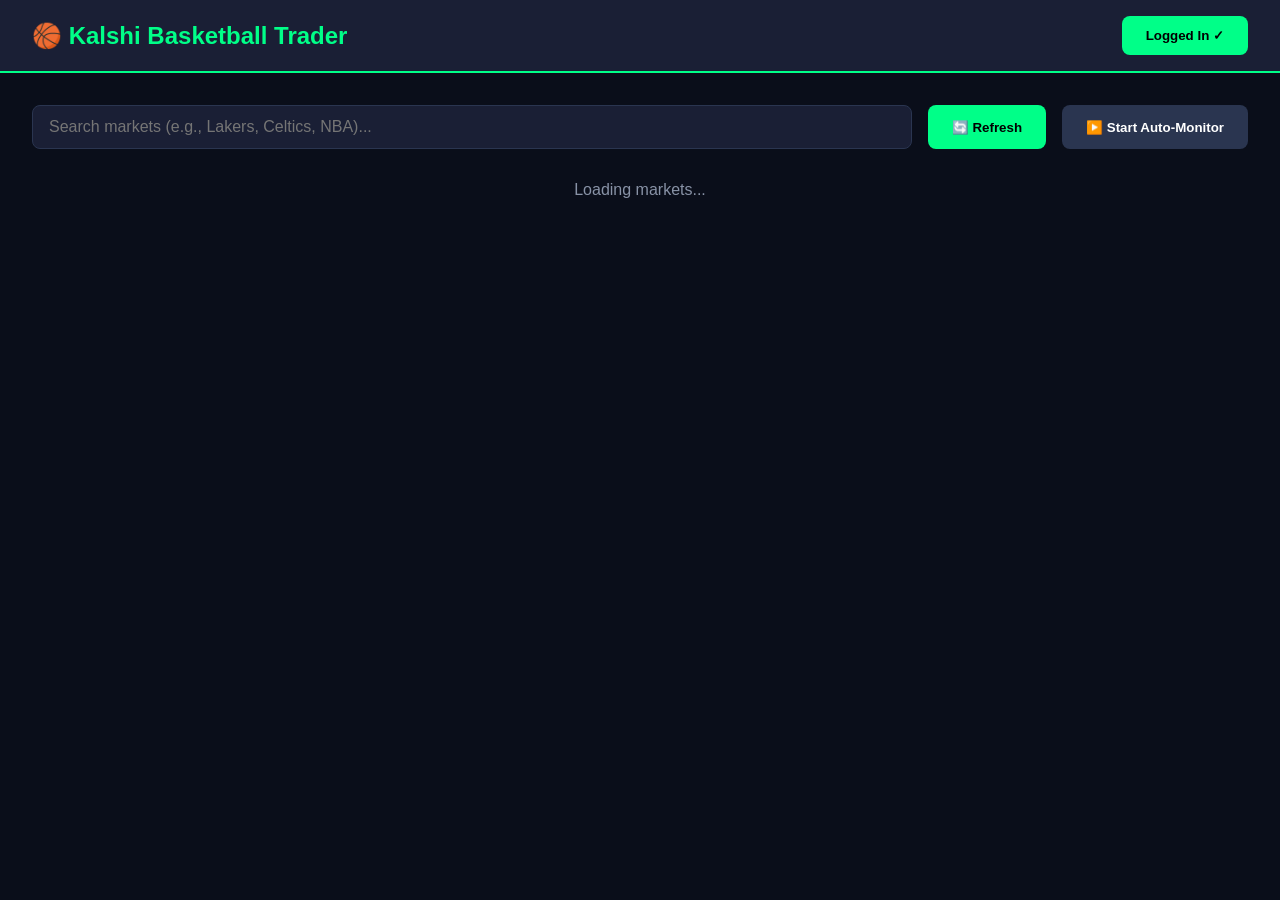
==== frontend/index_new.html @ 633a784b "Initial commit: Kalshi basketball trading bot with smart bots" ====
<!DOCTYPE html>
<html lang="en">
<head>
    <meta charset="UTF-8">
    <meta name="viewport" content="width=device-width, initial-scale=1.0">
    <title>Kalshi Basketball Trader</title>
    <style>
        * { margin: 0; padding: 0; box-sizing: border-box; }
        
        body {
            font-family: -apple-system, BlinkMacSystemFont, 'Segoe UI', sans-serif;
            background: #0a0e1a;
            color: #fff;
        }
        
        .header {
            background: #1a1f35;
            padding: 1rem 2rem;
            border-bottom: 2px solid #00ff88;
            display: flex;
            justify-content: space-between;
            align-items: center;
        }
        
        .header h1 {
            font-size: 1.5rem;
            color: #00ff88;
        }
        
        .balance-info {
            display: flex;
            gap: 2rem;
            font-size: 0.95rem;
        }
        
        .balance-info span {
            color: #00ff88;
            font-weight: 600;
        }
        
        .main-container {
            max-width: 1600px;
            margin: 0 auto;
            padding: 2rem;
        }
        
        .controls {
            display: flex;
            gap: 1rem;
            margin-bottom: 2rem;
            flex-wrap: wrap;
        }
        
        .search-box {
            flex: 1;
            min-width: 300px;
            padding: 0.75rem 1rem;
            background: #1a1f35;
            border: 1px solid #2a3550;
            border-radius: 8px;
            color: #fff;
            font-size: 1rem;
        }
        
        .btn {
            padding: 0.75rem 1.5rem;
            border: none;
            border-radius: 8px;
            font-weight: 600;
            cursor: pointer;
            transition: all 0.2s;
        }
        
        .btn-primary { background: #00ff88; color: #000; }
        .btn-primary:hover { background: #00dd77; }
        
        .btn-secondary { background: #2a3550; color: #fff; }
        .btn-secondary:hover { background: #3a4560; }
        
        .markets-grid {
            display: grid;
            grid-template-columns: repeat(auto-fill, minmax(500px, 1fr));
            gap: 1.5rem;
        }
        
        .market-card {
            background: #1a1f35;
            border: 1px solid #2a3550;
            border-radius: 12px;
            padding: 1.5rem;
            transition: all 0.2s;
        }
        
        .market-card:hover {
            border-color: #00ff88;
            transform: translateY(-2px);
        }
        
        .market-title {
            font-size: 1.1rem;
            margin-bottom: 1rem;
            color: #fff;
            line-height: 1.4;
        }
        
        .market-meta {
            display: flex;
            gap: 1rem;
            margin-bottom: 1rem;
            font-size: 0.85rem;
            color: #8892a6;
        }
        
        .price-display {
            display: flex;
            gap: 1rem;
        }
        
        .price-box {
            flex: 1;
            padding: 1rem;
            border-radius: 8px;
            text-align: center;
            cursor: pointer;
            transition: all 0.2s;
        }
        
        .price-box:hover {
            transform: scale(1.05);
        }
        
        .price-box.yes {
            background: linear-gradient(135deg, #1e3a20 0%, #2d5a2f 100%);
            border: 2px solid #00ff88;
        }
        
        .price-box.no {
            background: linear-gradient(135deg, #3a1e1e 0%, #5a2d2d 100%);
            border: 2px solid #ff4444;
        }
        
        .price-box .label {
            font-size: 0.85rem;
            opacity: 0.8;
            margin-bottom: 0.5rem;
        }
        
        .price-box .price {
            font-size: 2rem;
            font-weight: 700;
        }
        
        .price-box.yes .price { color: #00ff88; }
        .price-box.no .price { color: #ff4444; }
        
        .arb-badge {
            display: inline-block;
            padding: 0.25rem 0.75rem;
            background: #ffaa00;
            color: #000;
            border-radius: 20px;
            font-size: 0.8rem;
            font-weight: 700;
            margin-left: 0.5rem;
        }
        
        /* Modal */
        .modal {
            display: none;
            position: fixed;
            top: 0;
            left: 0;
            right: 0;
            bottom: 0;
            background: rgba(0, 0, 0, 0.9);
            z-index: 1000;
            align-items: center;
            justify-content: center;
        }
        
        .modal.show {
            display: flex;
        }
        
        .modal-content {
            background: #1a1f35;
            padding: 2rem;
            border-radius: 12px;
            max-width: 500px;
            width: 90%;
            border: 2px solid #00ff88;
        }
        
        .modal-header {
            font-size: 1.5rem;
            margin-bottom: 1.5rem;
            color: #00ff88;
        }
        
        .form-group {
            margin-bottom: 1.5rem;
        }
        
        .form-group label {
            display: block;
            margin-bottom: 0.5rem;
            color: #8892a6;
            font-size: 0.9rem;
        }
        
        .form-group input, .form-group select {
            width: 100%;
            padding: 0.75rem;
            background: #0a0e1a;
            border: 1px solid #2a3550;
            border-radius: 6px;
            color: #fff;
            font-size: 1rem;
        }
        
        .form-actions {
            display: flex;
            gap: 1rem;
            margin-top: 2rem;
        }
        
        .form-actions button {
            flex: 1;
        }
        
        /* Active Bots Section */
        .bots-section {
            background: #1a1f35;
            border: 1px solid #2a3550;
            border-radius: 12px;
            padding: 1.5rem;
            margin-bottom: 2rem;
        }
        
        .bots-section h2 {
            margin-bottom: 1rem;
            color: #00ff88;
        }
        
        .bot-item {
            background: #0a0e1a;
            padding: 1rem;
            border-radius: 8px;
            margin-bottom: 0.5rem;
            display: flex;
            justify-content: space-between;
            align-items: center;
        }
        
        .bot-status {
            display: inline-block;
            padding: 0.25rem 0.75rem;
            border-radius: 20px;
            font-size: 0.8rem;
            font-weight: 600;
        }
        
        .bot-status.monitoring { background: #ffaa00; color: #000; }
        .bot-status.leg1_filled { background: #00aaff; color: #fff; }
        .bot-status.completed { background: #00ff88; color: #000; }
        .bot-status.stopped { background: #ff4444; color: #fff; }
        
        .hidden { display: none !important; }
    </style>
</head>
<body>
    <div class="header">
        <h1>🏀 Kalshi Basketball Trader</h1>
        <div class="balance-info" id="balance-display" style="display: none;">
            <div>Balance: <span id="balance-amount">$0.00</span></div>
            <div>Portfolio: <span id="portfolio-value">$0.00</span></div>
        </div>
        <button id="login-status" class="btn btn-primary" onclick="window.location.reload()">Logged In ✓</button>
    </div>
    
    <div class="main-container">
        <!-- Active Bots -->
        <div class="bots-section" id="bots-section" style="display: none;">
            <h2>Active Trading Bots</h2>
            <div id="bots-list">
                <p style="color: #8892a6;">No active bots</p>
            </div>
        </div>
        
        <!-- Controls -->
        <div class="controls">
            <input type="text" class="search-box" id="search-box" placeholder="Search markets (e.g., Lakers, Celtics, NBA)...">
            <button class="btn btn-primary" onclick="loadMarkets()">🔄 Refresh</button>
            <button class="btn btn-secondary" onclick="toggleAutoMonitor()">
                <span id="auto-monitor-text">▶️ Start Auto-Monitor</span>
            </button>
        </div>
        
        <!-- Markets Grid -->
        <div class="markets-grid" id="markets-grid">
            <p style="color: #8892a6; text-align: center; grid-column: 1 / -1;">Loading markets...</p>
        </div>
    </div>
    
    <!-- Bot Creation Modal -->
    <div class="modal" id="bot-modal">
        <div class="modal-content">
            <h2 class="modal-header">Create Trading Bot</h2>
            <div id="bot-form">
                <div class="form-group">
                    <label>Market:</label>
                    <div id="bot-market-title" style="color: #fff; font-size: 0.95rem; padding: 0.5rem 0;"></div>
                </div>
                
                <div class="form-group">
                    <label>Side:</label>
                    <div id="bot-side" style="color: #00ff88; font-size: 1.2rem; font-weight: 700;"></div>
                </div>
                
                <div class="form-group">
                    <label>Target Price (cents):</label>
                    <input type="number" id="bot-target-price" min="1" max="99" value="50">
                </div>
                
                <div class="form-group">
                    <label>Quantity (contracts):</label>
                    <input type="number" id="bot-quantity" min="1" value="1">
                </div>
                
                <div class="form-group">
                    <label>Arb Width (% profit needed to auto-complete):</label>
                    <input type="number" id="bot-arb-width" min="0" max="50" step="0.5" value="3">
                </div>
                
                <div class="form-group">
                    <label>Stop Loss (% drop to trigger sell):</label>
                    <input type="number" id="bot-stop-loss" min="1" max="50" step="1" value="5">
                </div>
                
                <div class="form-actions">
                    <button class="btn btn-primary" onclick="createBot()">Create Bot</button>
                    <button class="btn btn-secondary" onclick="closeModal()">Cancel</button>
                </div>
            </div>
        </div>
    </div>
    
    <script src="app_new.js"></script>
</body>
</html>
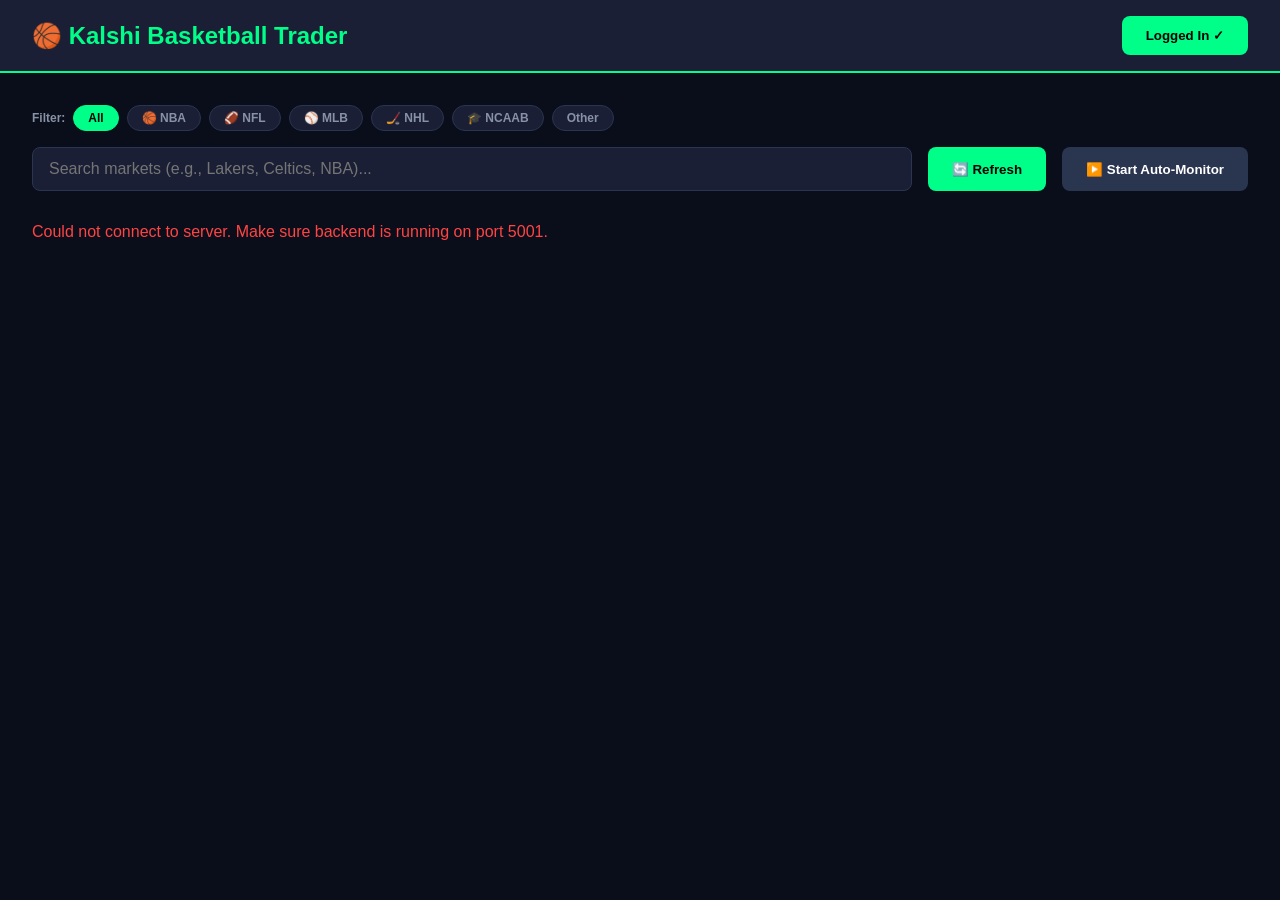
==== commit b3c67112: "Improve market screener: live scores, sport filters, fix orderbook & bot monitor Key changes: - Fix " ====
--- a/frontend/index_new.html
+++ b/frontend/index_new.html
@@ -266,6 +266,40 @@
         .bot-status.stopped { background: #ff4444; color: #fff; }
         
         .hidden { display: none !important; }
+
+        /* Sport filter pills */
+        .sport-pill {
+            padding: 5px 14px;
+            border-radius: 20px;
+            border: 1px solid #2a3550;
+            background: #1a1f35;
+            color: #8892a6;
+            font-size: 12px;
+            font-weight: 600;
+            cursor: pointer;
+            transition: all 0.15s;
+            white-space: nowrap;
+        }
+        .sport-pill:hover { border-color: #00ff88; color: #00ff88; }
+        .sport-pill.active { background: #00ff88; color: #000; border-color: #00ff88; }
+
+        /* Live score chip */
+        .live-chip {
+            display: inline-flex;
+            align-items: center;
+            gap: 6px;
+            background: #0f1a0f;
+            border: 1px solid #1a3a1a;
+            border-radius: 8px;
+            padding: 5px 10px;
+            font-size: 12px;
+            white-space: nowrap;
+        }
+        .live-chip.live { border-color: #00ff88; }
+        .live-chip .teams { color: #fff; font-weight: 600; }
+        .live-chip .score { color: #00ff88; font-weight: 700; }
+        .live-chip .clock { color: #8892a6; font-size: 10px; }
+        .live-chip .final { color: #8892a6; }
     </style>
 </head>
 <body>
@@ -286,7 +320,28 @@
                 <p style="color: #8892a6;">No active bots</p>
             </div>
         </div>
-        
+
+        <!-- Live Scores Bar -->
+        <div id="live-scores-bar" style="display:none; background:#1a1f35; border:1px solid #2a3550; border-radius:10px; padding:12px 16px; margin-bottom:16px;">
+            <div style="display:flex; align-items:center; gap:12px; flex-wrap:wrap;">
+                <span style="color:#00ff88; font-weight:700; font-size:12px; letter-spacing:.05em; white-space:nowrap;">🔴 LIVE SCORES</span>
+                <div id="live-scores-content" style="display:flex; gap:10px; flex-wrap:wrap; flex:1;"></div>
+                <button onclick="loadLiveScores()" style="background:none;border:1px solid #2a3550;color:#8892a6;padding:4px 10px;border-radius:6px;cursor:pointer;font-size:11px;">↺</button>
+            </div>
+        </div>
+
+        <!-- Sport Filter Pills -->
+        <div style="display:flex; gap:8px; flex-wrap:wrap; margin-bottom:16px; align-items:center;">
+            <span style="color:#8892a6; font-size:12px; font-weight:600; white-space:nowrap;">Filter:</span>
+            <button class="sport-pill active" data-sport="all"    onclick="filterBySport('all')">All</button>
+            <button class="sport-pill"        data-sport="nba"    onclick="filterBySport('nba')">🏀 NBA</button>
+            <button class="sport-pill"        data-sport="nfl"    onclick="filterBySport('nfl')">🏈 NFL</button>
+            <button class="sport-pill"        data-sport="mlb"    onclick="filterBySport('mlb')">⚾ MLB</button>
+            <button class="sport-pill"        data-sport="nhl"    onclick="filterBySport('nhl')">🏒 NHL</button>
+            <button class="sport-pill"        data-sport="ncaab"  onclick="filterBySport('ncaab')">🎓 NCAAB</button>
+            <button class="sport-pill"        data-sport="other"  onclick="filterBySport('other')">Other</button>
+        </div>
+
         <!-- Controls -->
         <div class="controls">
             <input type="text" class="search-box" id="search-box" placeholder="Search markets (e.g., Lakers, Celtics, NBA)...">
@@ -295,7 +350,7 @@
                 <span id="auto-monitor-text">▶️ Start Auto-Monitor</span>
             </button>
         </div>
-        
+
         <!-- Markets Grid -->
         <div class="markets-grid" id="markets-grid">
             <p style="color: #8892a6; text-align: center; grid-column: 1 / -1;">Loading markets...</p>
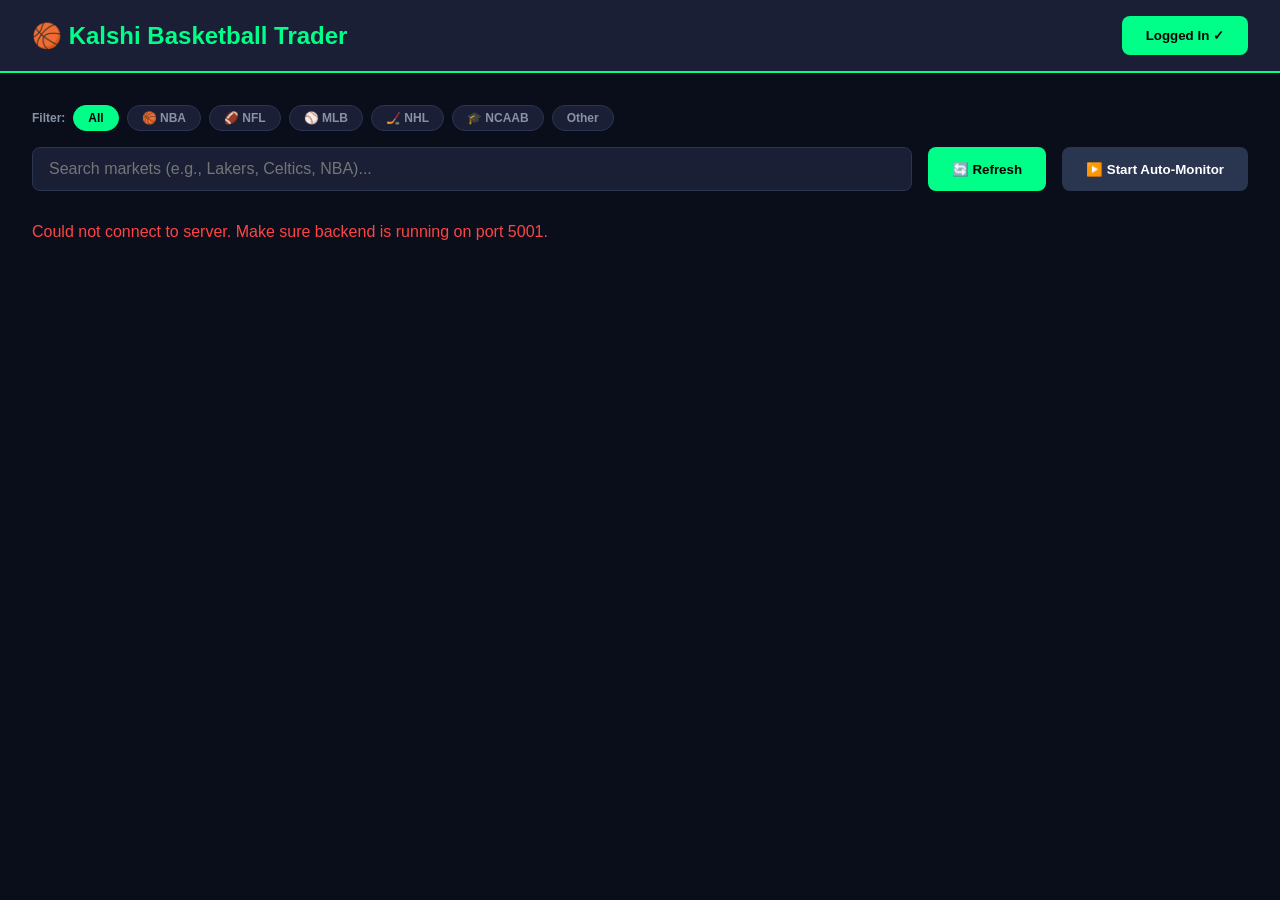
==== commit 89781116: "Redesign bot as precise dual-arb maker with fill tracking and market-order stop loss Bot mechanic (c" ====
--- a/frontend/index_new.html
+++ b/frontend/index_new.html
@@ -357,45 +357,62 @@
         </div>
     </div>
     
-    <!-- Bot Creation Modal -->
+    <!-- Dual Arb Bot Modal -->
     <div class="modal" id="bot-modal">
-        <div class="modal-content">
-            <h2 class="modal-header">Create Trading Bot</h2>
-            <div id="bot-form">
-                <div class="form-group">
-                    <label>Market:</label>
-                    <div id="bot-market-title" style="color: #fff; font-size: 0.95rem; padding: 0.5rem 0;"></div>
+        <div class="modal-content" style="max-width: 520px;">
+            <h2 class="modal-header" style="display:flex;align-items:center;gap:8px;">🤖 Dual Arb Bot</h2>
+
+            <!-- Market Info -->
+            <div id="bot-market-info" style="background:#0a0e1a;border-radius:8px;padding:10px 14px;margin-bottom:1.2rem;font-size:0.88rem;">
+                <div id="bot-market-title" style="color:#fff;font-weight:600;margin-bottom:4px;"></div>
+                <div id="bot-market-prices" style="color:#8892a6;font-size:0.8rem;"></div>
+            </div>
+
+            <!-- Arb Width -->
+            <div class="form-group">
+                <label style="display:flex;justify-content:space-between;">
+                    <span>Arb Width (guaranteed profit per contract)</span>
+                    <span id="width-display" style="color:#00ff88;font-weight:700;font-size:1rem;">5¢</span>
+                </label>
+                <input type="number" id="bot-arb-width" min="1" max="30" value="5" step="1"
+                       oninput="recalcArbPrices()" style="font-size:1rem;">
+            </div>
+
+            <!-- YES / NO Price Inputs -->
+            <div style="display:grid;grid-template-columns:1fr 1fr;gap:1rem;margin-bottom:1rem;">
+                <div>
+                    <label style="color:#00ff88;font-weight:700;font-size:0.85rem;display:block;margin-bottom:4px;">YES Limit Buy (¢)</label>
+                    <input type="number" id="bot-yes-price" min="1" max="98"
+                           oninput="onPriceManualChange()"
+                           style="width:100%;padding:.6rem;background:#0a0e1a;border:2px solid #00ff88;border-radius:6px;color:#00ff88;font-size:1.3rem;font-weight:700;text-align:center;">
                 </div>
-                
-                <div class="form-group">
-                    <label>Side:</label>
-                    <div id="bot-side" style="color: #00ff88; font-size: 1.2rem; font-weight: 700;"></div>
+                <div>
+                    <label style="color:#ff4444;font-weight:700;font-size:0.85rem;display:block;margin-bottom:4px;">NO Limit Buy (¢)</label>
+                    <input type="number" id="bot-no-price" min="1" max="98"
+                           oninput="onPriceManualChange()"
+                           style="width:100%;padding:.6rem;background:#0a0e1a;border:2px solid #ff4444;border-radius:6px;color:#ff4444;font-size:1.3rem;font-weight:700;text-align:center;">
                 </div>
-                
-                <div class="form-group">
-                    <label>Target Price (cents):</label>
-                    <input type="number" id="bot-target-price" min="1" max="99" value="50">
+            </div>
+
+            <!-- Profit Preview -->
+            <div id="profit-preview" style="margin-bottom:1rem;"></div>
+
+            <!-- Quantity & Stop Loss -->
+            <div style="display:grid;grid-template-columns:1fr 1fr;gap:1rem;">
+                <div class="form-group" style="margin-bottom:0;">
+                    <label>Contracts (qty)</label>
+                    <input type="number" id="bot-quantity" min="1" value="1"
+                           oninput="updateProfitPreview()">
                 </div>
-                
-                <div class="form-group">
-                    <label>Quantity (contracts):</label>
-                    <input type="number" id="bot-quantity" min="1" value="1">
+                <div class="form-group" style="margin-bottom:0;">
+                    <label>Stop Loss (¢ drop → market exit)</label>
+                    <input type="number" id="bot-stop-loss-cents" min="1" max="30" value="5">
                 </div>
-                
-                <div class="form-group">
-                    <label>Arb Width (% profit needed to auto-complete):</label>
-                    <input type="number" id="bot-arb-width" min="0" max="50" step="0.5" value="3">
-                </div>
-                
-                <div class="form-group">
-                    <label>Stop Loss (% drop to trigger sell):</label>
-                    <input type="number" id="bot-stop-loss" min="1" max="50" step="1" value="5">
-                </div>
-                
-                <div class="form-actions">
-                    <button class="btn btn-primary" onclick="createBot()">Create Bot</button>
-                    <button class="btn btn-secondary" onclick="closeModal()">Cancel</button>
-                </div>
+            </div>
+
+            <div class="form-actions" style="margin-top:1.5rem;">
+                <button class="btn btn-primary" onclick="createBot()">🤖 Place Both Orders</button>
+                <button class="btn btn-secondary" onclick="closeModal()">Cancel</button>
             </div>
         </div>
     </div>
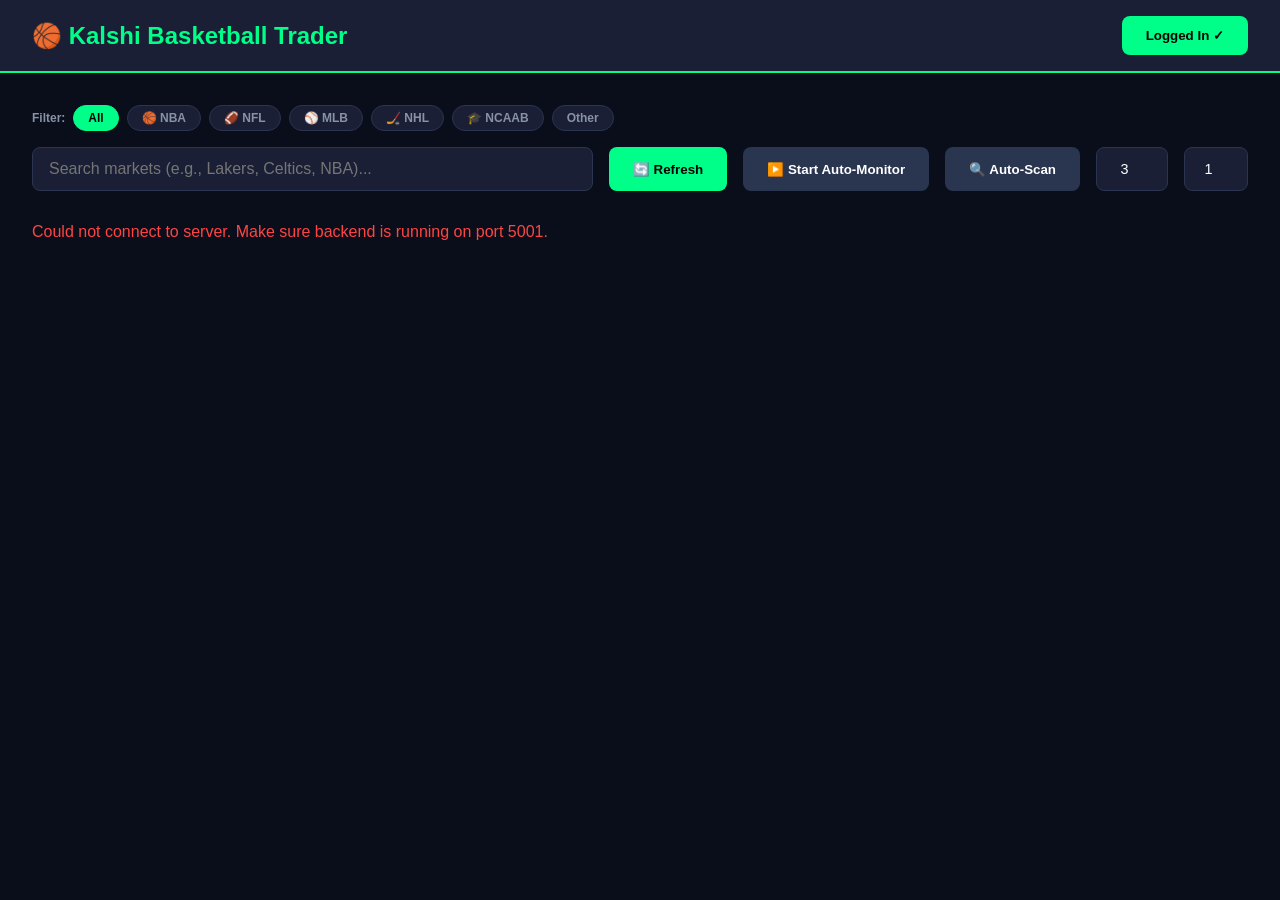
==== commit fec334e6: "Implement all 8 HFT upgrades for dual-arb bot system Upgrade #1 - Faster monitoring: 5s → 2s poll in" ====
--- a/frontend/index_new.html
+++ b/frontend/index_new.html
@@ -315,7 +315,11 @@
     <div class="main-container">
         <!-- Active Bots -->
         <div class="bots-section" id="bots-section" style="display: none;">
-            <h2>Active Trading Bots</h2>
+            <div style="display:flex;justify-content:space-between;align-items:center;margin-bottom:10px;">
+                <h2 style="margin:0;">Active Trading Bots</h2>
+            </div>
+            <!-- P&L Dashboard (Upgrade #6) -->
+            <div id="pnl-display" style="display:flex;gap:16px;align-items:center;flex-wrap:wrap;padding:8px 12px;background:#0a0e1a;border-radius:8px;margin-bottom:12px;font-size:13px;min-height:32px;"></div>
             <div id="bots-list">
                 <p style="color: #8892a6;">No active bots</p>
             </div>
@@ -349,6 +353,11 @@
             <button class="btn btn-secondary" onclick="toggleAutoMonitor()">
                 <span id="auto-monitor-text">▶️ Start Auto-Monitor</span>
             </button>
+            <button class="btn btn-secondary" onclick="autoScanMarkets()" title="Find all arb opportunities across all open markets">🔍 Auto-Scan</button>
+            <input type="number" id="scan-min-width" min="1" max="20" value="3" title="Min arb width (¢) to scan for"
+                   style="width:72px;padding:0.75rem 0.5rem;background:#1a1f35;border:1px solid #2a3550;border-radius:8px;color:#fff;font-size:0.9rem;text-align:center;">
+            <input type="number" id="scan-qty" min="1" value="1" title="Contracts per auto-bot"
+                   style="width:64px;padding:0.75rem 0.5rem;background:#1a1f35;border:1px solid #2a3550;border-radius:8px;color:#fff;font-size:0.9rem;text-align:center;" placeholder="Qty">
         </div>
 
         <!-- Markets Grid -->
@@ -417,6 +426,20 @@
         </div>
     </div>
     
+    <!-- Auto-Scan Modal (Upgrade #3) -->
+    <div class="modal" id="scan-modal">
+        <div class="modal-content" style="max-width:640px;max-height:80vh;display:flex;flex-direction:column;">
+            <div style="display:flex;justify-content:space-between;align-items:center;margin-bottom:1rem;">
+                <h2 class="modal-header" style="margin:0;">🔍 Arb Scanner</h2>
+                <div style="display:flex;gap:8px;align-items:center;">
+                    <span id="scan-count" style="color:#8892a6;font-size:12px;"></span>
+                    <button class="btn btn-secondary" onclick="closeScanModal()" style="padding:.4rem .9rem;font-size:13px;">✕ Close</button>
+                </div>
+            </div>
+            <div id="scan-results" style="flex:1;overflow-y:auto;"></div>
+        </div>
+    </div>
+
     <script src="app_new.js"></script>
 </body>
 </html>
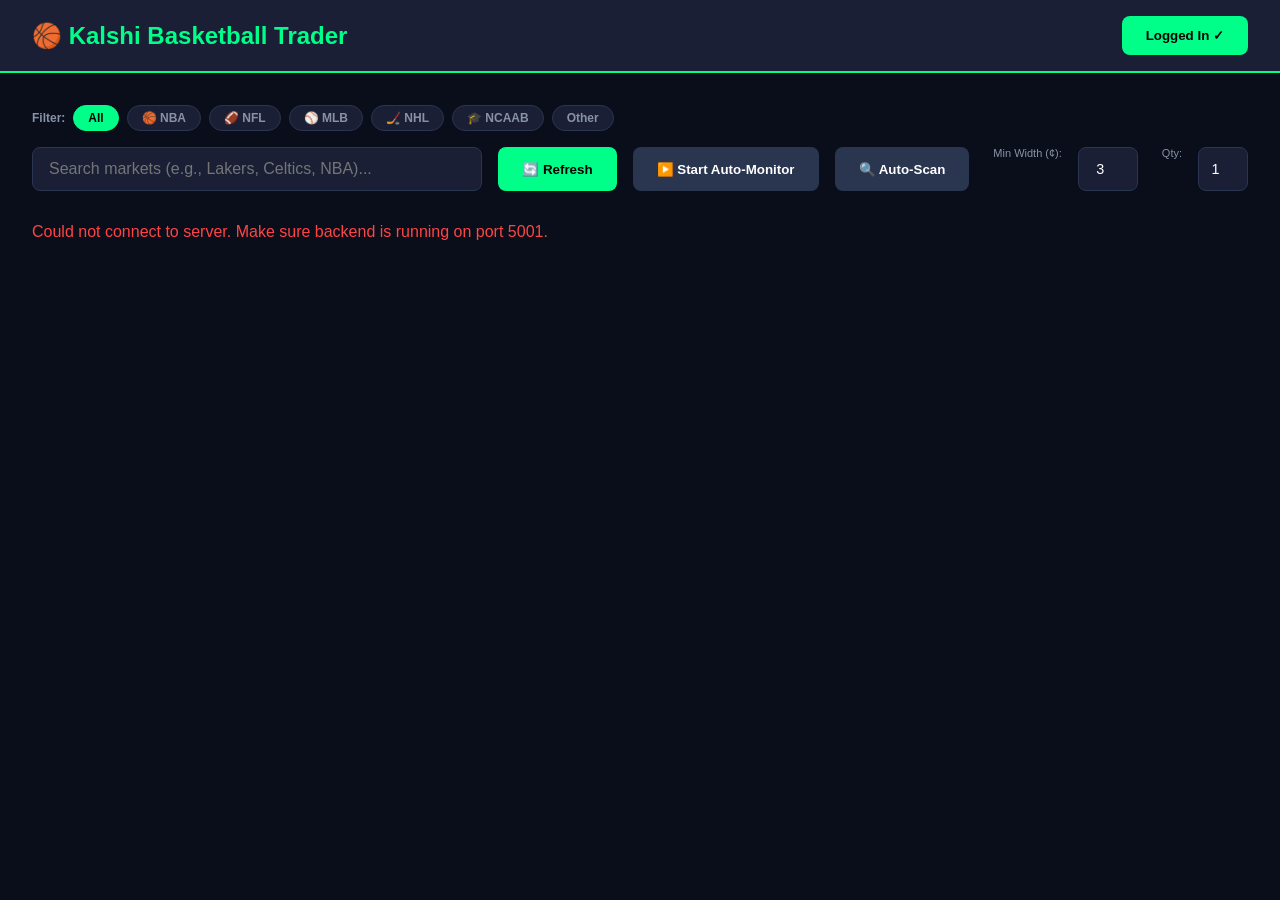
==== commit b832ed8a: "Fix sports data pipeline: series-based fetching + game grouping - Backend: Rewrote /api/markets to q" ====
--- a/frontend/index_new.html
+++ b/frontend/index_new.html
@@ -354,10 +354,12 @@
                 <span id="auto-monitor-text">▶️ Start Auto-Monitor</span>
             </button>
             <button class="btn btn-secondary" onclick="autoScanMarkets()" title="Find all arb opportunities across all open markets">🔍 Auto-Scan</button>
+            <label style="color: #8892a6; font-size: 11px; margin-left: 8px;">Min Width (¢):</label>
             <input type="number" id="scan-min-width" min="1" max="20" value="3" title="Min arb width (¢) to scan for"
-                   style="width:72px;padding:0.75rem 0.5rem;background:#1a1f35;border:1px solid #2a3550;border-radius:8px;color:#fff;font-size:0.9rem;text-align:center;">
+                   style="width:60px;padding:0.75rem 0.5rem;background:#1a1f35;border:1px solid #2a3550;border-radius:8px;color:#fff;font-size:0.9rem;text-align:center;">
+            <label style="color: #8892a6; font-size: 11px; margin-left: 8px;">Qty:</label>
             <input type="number" id="scan-qty" min="1" value="1" title="Contracts per auto-bot"
-                   style="width:64px;padding:0.75rem 0.5rem;background:#1a1f35;border:1px solid #2a3550;border-radius:8px;color:#fff;font-size:0.9rem;text-align:center;" placeholder="Qty">
+                   style="width:50px;padding:0.75rem 0.5rem;background:#1a1f35;border:1px solid #2a3550;border-radius:8px;color:#fff;font-size:0.9rem;text-align:center;" placeholder="Qty">
         </div>
 
         <!-- Markets Grid -->
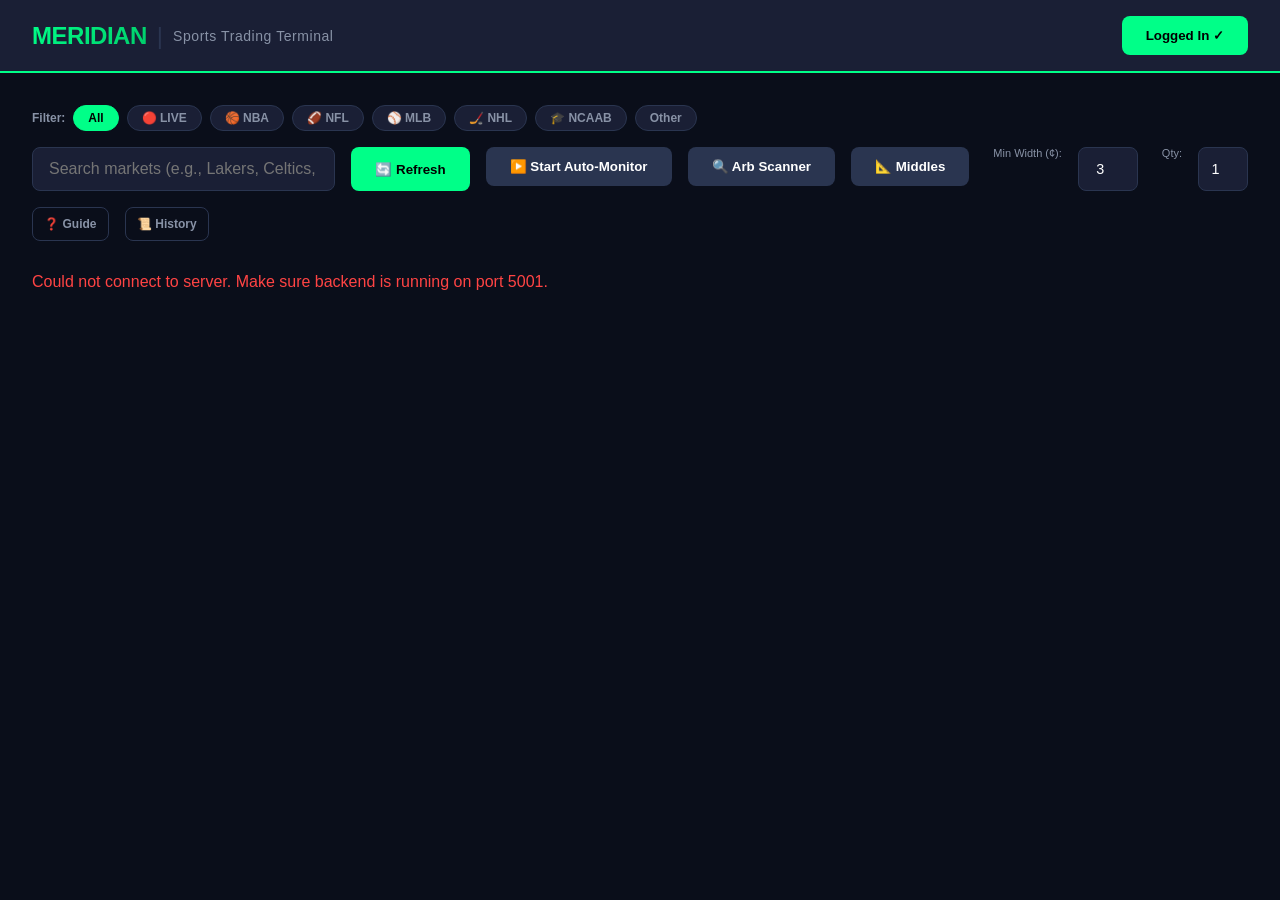
==== commit 2c2414ff: "Meridian v2: cleanup unused files, trade history, hardened stop-loss, live scores all sports, fresh " ====
--- a/frontend/index_new.html
+++ b/frontend/index_new.html
@@ -3,7 +3,7 @@
 <head>
     <meta charset="UTF-8">
     <meta name="viewport" content="width=device-width, initial-scale=1.0">
-    <title>Kalshi Basketball Trader</title>
+    <title>Meridian — Sports Trading Terminal</title>
     <style>
         * { margin: 0; padding: 0; box-sizing: border-box; }
         
@@ -188,6 +188,8 @@
             border-radius: 12px;
             max-width: 500px;
             width: 90%;
+            max-height: 90vh;
+            overflow-y: auto;
             border: 2px solid #00ff88;
         }
         
@@ -283,28 +285,105 @@
         .sport-pill:hover { border-color: #00ff88; color: #00ff88; }
         .sport-pill.active { background: #00ff88; color: #000; border-color: #00ff88; }
 
-        /* Live score chip */
-        .live-chip {
-            display: inline-flex;
-            align-items: center;
-            gap: 6px;
-            background: #0f1a0f;
-            border: 1px solid #1a3a1a;
-            border-radius: 8px;
-            padding: 5px 10px;
-            font-size: 12px;
-            white-space: nowrap;
-        }
-        .live-chip.live { border-color: #00ff88; }
-        .live-chip .teams { color: #fff; font-weight: 600; }
-        .live-chip .score { color: #00ff88; font-weight: 700; }
-        .live-chip .clock { color: #8892a6; font-size: 10px; }
-        .live-chip .final { color: #8892a6; }
+        /* ── Bot Buddy Animated Character ─────────────────── */
+        .bot-buddy { display:none; align-items:center; gap:10px; padding:8px 14px; background:#0a0e1a; border:1px solid #1e2740; border-radius:10px; margin-bottom:12px; }
+        .bot-buddy.active { display:flex; }
+        .bot-buddy-avatar {
+            width:48px; height:48px; position:relative; flex-shrink:0;
+        }
+        .bot-buddy-body {
+            width:36px; height:36px; border-radius:10px; background:linear-gradient(135deg,#00ff88,#00cc6a);
+            position:absolute; bottom:0; left:6px;
+            display:flex; align-items:center; justify-content:center;
+            animation: botBounce 1.2s ease-in-out infinite;
+            box-shadow: 0 0 12px rgba(0,255,136,0.3);
+        }
+        .bot-buddy-eyes {
+            display:flex; gap:5px; margin-top:-2px;
+        }
+        .bot-buddy-eye {
+            width:5px; height:6px; background:#000; border-radius:50%;
+            animation: botBlink 3s ease-in-out infinite;
+        }
+        .bot-buddy-eye:nth-child(2) { animation-delay: 0.1s; }
+        .bot-buddy-antenna {
+            width:2px; height:10px; background:#00ff88;
+            position:absolute; top:0; left:23px;
+            border-radius:1px;
+            animation: botAntenna 2s ease-in-out infinite;
+        }
+        .bot-buddy-antenna::after {
+            content:''; position:absolute; top:-4px; left:-3px;
+            width:8px; height:8px; border-radius:50%;
+            background:#00ff88; box-shadow: 0 0 8px #00ff88;
+            animation: botGlow 1.5s ease-in-out infinite;
+        }
+        .bot-buddy-arm {
+            position:absolute; width:8px; height:3px; background:#00cc6a; border-radius:2px;
+        }
+        .bot-buddy-arm.left {
+            bottom:12px; left:0;
+            animation: botArmL 0.8s ease-in-out infinite;
+            transform-origin: right center;
+        }
+        .bot-buddy-arm.right {
+            bottom:12px; right:0;
+            animation: botArmR 0.8s ease-in-out infinite alternate;
+            transform-origin: left center;
+        }
+        .bot-buddy-msg {
+            color:#8892a6; font-size:12px; line-height:1.4;
+        }
+        .bot-buddy-msg strong { color:#00ff88; }
+        .bot-buddy-status-dot {
+            width:6px; height:6px; border-radius:50%; background:#00ff88;
+            display:inline-block; margin-right:6px;
+            animation: botPulse 1s ease-in-out infinite;
+        }
+        @keyframes botBounce {
+            0%,100% { transform: translateY(0); }
+            50% { transform: translateY(-3px); }
+        }
+        @keyframes botBlink {
+            0%,42%,46%,100% { transform: scaleY(1); }
+            44% { transform: scaleY(0.1); }
+        }
+        @keyframes botAntenna {
+            0%,100% { transform: rotate(-5deg); }
+            50% { transform: rotate(5deg); }
+        }
+        @keyframes botGlow {
+            0%,100% { opacity:1; box-shadow: 0 0 8px #00ff88; }
+            50% { opacity:0.5; box-shadow: 0 0 16px #00ff88; }
+        }
+        @keyframes botArmL {
+            0%,100% { transform: rotate(0deg); }
+            50% { transform: rotate(-25deg); }
+        }
+        @keyframes botArmR {
+            0% { transform: rotate(0deg); }
+            100% { transform: rotate(25deg); }
+        }
+        @keyframes botPulse {
+            0%,100% { opacity:1; }
+            50% { opacity:0.3; }
+        }
+        /* idle state — slower, sleepy */
+        .bot-buddy.idle .bot-buddy-body { animation: botIdle 3s ease-in-out infinite; }
+        .bot-buddy.idle .bot-buddy-arm.left,
+        .bot-buddy.idle .bot-buddy-arm.right { animation: none; }
+        .bot-buddy.idle .bot-buddy-antenna::after { animation: none; opacity:0.3; box-shadow:none; }
+        .bot-buddy.idle .bot-buddy-status-dot { background:#555; animation:none; }
+        @keyframes botIdle {
+            0%,100% { transform: translateY(0); }
+            50% { transform: translateY(-1px); }
+        }
+
     </style>
 </head>
 <body>
     <div class="header">
-        <h1>🏀 Kalshi Basketball Trader</h1>
+        <h1 style="display:flex;align-items:center;gap:10px;"><span style="background:linear-gradient(135deg,#00ff88,#00cc6a);-webkit-background-clip:text;-webkit-text-fill-color:transparent;font-weight:900;letter-spacing:-.02em;">MERIDIAN</span><span style="color:#2a3550;font-weight:300;">|</span><span style="color:#8892a6;font-size:14px;font-weight:500;letter-spacing:.04em;">Sports Trading Terminal</span></h1>
         <div class="balance-info" id="balance-display" style="display: none;">
             <div>Balance: <span id="balance-amount">$0.00</span></div>
             <div>Portfolio: <span id="portfolio-value">$0.00</span></div>
@@ -318,6 +397,24 @@
             <div style="display:flex;justify-content:space-between;align-items:center;margin-bottom:10px;">
                 <h2 style="margin:0;">Active Trading Bots</h2>
             </div>
+            <!-- Bot Buddy Widget -->
+            <div class="bot-buddy idle" id="bot-buddy">
+                <div class="bot-buddy-avatar">
+                    <div class="bot-buddy-antenna"></div>
+                    <div class="bot-buddy-body">
+                        <div class="bot-buddy-eyes">
+                            <div class="bot-buddy-eye"></div>
+                            <div class="bot-buddy-eye"></div>
+                        </div>
+                    </div>
+                    <div class="bot-buddy-arm left"></div>
+                    <div class="bot-buddy-arm right"></div>
+                </div>
+                <div class="bot-buddy-msg" id="bot-buddy-msg">
+                    <span class="bot-buddy-status-dot"></span>
+                    <strong>Idle</strong> — Enable Auto-Monitor to put me to work!
+                </div>
+            </div>
             <!-- P&L Dashboard (Upgrade #6) -->
             <div id="pnl-display" style="display:flex;gap:16px;align-items:center;flex-wrap:wrap;padding:8px 12px;background:#0a0e1a;border-radius:8px;margin-bottom:12px;font-size:13px;min-height:32px;"></div>
             <div id="bots-list">
@@ -325,19 +422,13 @@
             </div>
         </div>
 
-        <!-- Live Scores Bar -->
-        <div id="live-scores-bar" style="display:none; background:#1a1f35; border:1px solid #2a3550; border-radius:10px; padding:12px 16px; margin-bottom:16px;">
-            <div style="display:flex; align-items:center; gap:12px; flex-wrap:wrap;">
-                <span style="color:#00ff88; font-weight:700; font-size:12px; letter-spacing:.05em; white-space:nowrap;">🔴 LIVE SCORES</span>
-                <div id="live-scores-content" style="display:flex; gap:10px; flex-wrap:wrap; flex:1;"></div>
-                <button onclick="loadLiveScores()" style="background:none;border:1px solid #2a3550;color:#8892a6;padding:4px 10px;border-radius:6px;cursor:pointer;font-size:11px;">↺</button>
-            </div>
-        </div>
+
 
         <!-- Sport Filter Pills -->
         <div style="display:flex; gap:8px; flex-wrap:wrap; margin-bottom:16px; align-items:center;">
             <span style="color:#8892a6; font-size:12px; font-weight:600; white-space:nowrap;">Filter:</span>
             <button class="sport-pill active" data-sport="all"    onclick="filterBySport('all')">All</button>
+            <button class="sport-pill"        data-sport="live"   onclick="filterBySport('live')">🔴 LIVE</button>
             <button class="sport-pill"        data-sport="nba"    onclick="filterBySport('nba')">🏀 NBA</button>
             <button class="sport-pill"        data-sport="nfl"    onclick="filterBySport('nfl')">🏈 NFL</button>
             <button class="sport-pill"        data-sport="mlb"    onclick="filterBySport('mlb')">⚾ MLB</button>
@@ -349,17 +440,59 @@
         <!-- Controls -->
         <div class="controls">
             <input type="text" class="search-box" id="search-box" placeholder="Search markets (e.g., Lakers, Celtics, NBA)...">
-            <button class="btn btn-primary" onclick="loadMarkets()">🔄 Refresh</button>
-            <button class="btn btn-secondary" onclick="toggleAutoMonitor()">
-                <span id="auto-monitor-text">▶️ Start Auto-Monitor</span>
-            </button>
-            <button class="btn btn-secondary" onclick="autoScanMarkets()" title="Find all arb opportunities across all open markets">🔍 Auto-Scan</button>
-            <label style="color: #8892a6; font-size: 11px; margin-left: 8px;">Min Width (¢):</label>
-            <input type="number" id="scan-min-width" min="1" max="20" value="3" title="Min arb width (¢) to scan for"
+            <button class="btn btn-primary" onclick="loadMarkets()" title="Re-fetch all markets from Kalshi API">🔄 Refresh</button>
+            <div style="position:relative;display:inline-block;">
+                <button class="btn btn-secondary" onclick="toggleAutoMonitor()" title="Auto-Monitor checks your active bots every 2 seconds: detects filled orders, reposts stale limit orders at better prices, triggers stop-loss if only one side fills, and resizes partial fills.">
+                    <span id="auto-monitor-text">▶️ Start Auto-Monitor</span>
+                </button>
+            </div>
+            <div style="position:relative;display:inline-block;">
+                <button class="btn btn-secondary" onclick="autoScanMarkets()" title="Scans all sports markets for dual-arb opportunities — finds markets where YES bid + NO bid is well below 100¢, meaning you can place limit orders on both sides and lock guaranteed profit at settlement.">🔍 Arb Scanner</button>
+            </div>
+            <div style="position:relative;display:inline-block;">
+                <button class="btn btn-secondary" onclick="scanMiddles()" title="Finds games with multiple spread lines where you can bet the middle — if the margin lands between two numbers, both bets win." style="border-color:#ffaa0066;">📐 Middles</button>
+            </div>
+            <label style="color: #8892a6; font-size: 11px; margin-left: 8px;" title="Minimum profit spread (in cents) to include in scan results">Min Width (¢):</label>
+            <input type="number" id="scan-min-width" min="1" max="20" value="3" title="Only show markets where the profit gap is ≥ this many cents"
                    style="width:60px;padding:0.75rem 0.5rem;background:#1a1f35;border:1px solid #2a3550;border-radius:8px;color:#fff;font-size:0.9rem;text-align:center;">
-            <label style="color: #8892a6; font-size: 11px; margin-left: 8px;">Qty:</label>
-            <input type="number" id="scan-qty" min="1" value="1" title="Contracts per auto-bot"
+            <label style="color: #8892a6; font-size: 11px; margin-left: 8px;" title="Number of contracts per auto-placed bot">Qty:</label>
+            <input type="number" id="scan-qty" min="1" value="1" title="How many contracts to buy on each side when placing a bot from scan results"
                    style="width:50px;padding:0.75rem 0.5rem;background:#1a1f35;border:1px solid #2a3550;border-radius:8px;color:#fff;font-size:0.9rem;text-align:center;" placeholder="Qty">
+            <button class="btn" onclick="toggleFeatureGuide()" title="Learn how each feature works" style="background:none;border:1px solid #2a3550;color:#8892a6;padding:0.55rem 0.7rem;font-size:12px;cursor:pointer;border-radius:8px;">❓ Guide</button>
+            <button class="btn" onclick="toggleTradeHistory()" title="View completed and stopped trades" style="background:none;border:1px solid #2a3550;color:#8892a6;padding:0.55rem 0.7rem;font-size:12px;cursor:pointer;border-radius:8px;">📜 History</button>
+        </div>
+
+        <!-- Trade History Panel (hidden by default) -->
+        <div id="trade-history-panel" style="display:none; background:#0d1120; border:1px solid #2a3550; border-radius:10px; padding:16px 20px; margin-bottom:16px;">
+            <div style="display:flex;justify-content:space-between;align-items:center;margin-bottom:12px;">
+                <span style="color:#ffaa00; font-weight:700; font-size:13px;">📜 Trade History</span>
+                <button onclick="toggleTradeHistory()" style="background:none;border:none;color:#8892a6;cursor:pointer;font-size:14px;">✕</button>
+            </div>
+            <div id="trade-history-list" style="font-size:12px;color:#8892a6;"><p>No trades yet</p></div>
+        </div>
+
+        <!-- Feature Guide (hidden by default) -->
+        <div id="feature-guide" style="display:none; background:#0d1120; border:1px solid #2a3550; border-radius:10px; padding:16px 20px; margin-bottom:16px; font-size:12px; line-height:1.7; color:#8892a6;">
+            <div style="display:flex;justify-content:space-between;align-items:center;margin-bottom:12px;">
+                <span style="color:#00ff88; font-weight:700; font-size:13px;">📖 Feature Guide</span>
+                <button onclick="toggleFeatureGuide()" style="background:none;border:none;color:#8892a6;cursor:pointer;font-size:14px;">✕</button>
+            </div>
+            <div style="display:grid;gap:12px;">
+                <div><strong style="color:#fff;">🔄 Refresh</strong> — Re-fetches all open sports markets from Kalshi's API. Markets are grouped by game and categorized into Winner, Spread, Total, and Player Props.</div>
+                <div><strong style="color:#fff;">▶️ Auto-Monitor</strong> — <strong style="color:#ff6666;">You must enable this for the bot to work.</strong> Without it, your orders sit in the book but the bot doesn't check fills, repost stale orders, or trigger stop-losses. When enabled, it runs every 2 seconds and handles:
+                    <ul style="margin:4px 0 0 16px;padding:0;">
+                        <li><strong>Fill detection</strong> — notices when YES or NO orders get filled</li>
+                        <li><strong>Stale repost</strong> — cancels old orders and re-posts at current bid (never above) to stay competitive in the queue</li>
+                        <li><strong>Partial fill resize</strong> — if one side partially fills, resizes the other side to match</li>
+                        <li><strong>Stop loss</strong> — if only one side fills and the bid drops below your entry minus the stop-loss threshold, it <strong>market-sells</strong> the filled side and <strong>cancels the unfilled order</strong> to prevent orphan positions</li>
+                        <li><strong>Live bid/ask</strong> — refreshes current market prices on each bot card</li>
+                    </ul>
+                </div>
+                <div><strong style="color:#fff;">🔍 Arb Scanner</strong> — Scans all open sports markets for dual-arb opportunities. It finds markets where the combined YES bid + NO bid is below 100¢ — the gap is your potential profit. You set limit orders on both sides and when both fill, the profit is locked at settlement.</div>
+                <div><strong style="color:#fff;">⚡ Dual-Arb Bot</strong> — Click any YES or NO price button on a market to open the bot builder. It places two limit orders (one YES, one NO) that together cost less than 100¢. When both fill, the contract settles at 100¢ regardless of outcome — the difference is your guaranteed profit.</div>
+                <div><strong style="color:#fff;">📊 Player Props NO Side</strong> — Kalshi's web interface hides the NO button on player prop markets, but the API supports it. This app lets you buy NO on any player prop, giving you an edge others can't access through the website.</div>
+                <div><strong style="color:#fff;">🔴 LIVE Filter</strong> — Shows only markets for games currently in progress. Live games have a green border and show the real-time score from ESPN.</div>
+            </div>
         </div>
 
         <!-- Markets Grid -->
@@ -368,77 +501,177 @@
         </div>
     </div>
     
-    <!-- Dual Arb Bot Modal -->
+    <!-- Dual Arb Bot Modal — Premium Redesign -->
     <div class="modal" id="bot-modal">
-        <div class="modal-content" style="max-width: 520px;">
-            <h2 class="modal-header" style="display:flex;align-items:center;gap:8px;">🤖 Dual Arb Bot</h2>
-
-            <!-- Market Info -->
-            <div id="bot-market-info" style="background:#0a0e1a;border-radius:8px;padding:10px 14px;margin-bottom:1.2rem;font-size:0.88rem;">
-                <div id="bot-market-title" style="color:#fff;font-weight:600;margin-bottom:4px;"></div>
-                <div id="bot-market-prices" style="color:#8892a6;font-size:0.8rem;"></div>
-            </div>
-
-            <!-- Arb Width -->
-            <div class="form-group">
-                <label style="display:flex;justify-content:space-between;">
-                    <span>Arb Width (guaranteed profit per contract)</span>
-                    <span id="width-display" style="color:#00ff88;font-weight:700;font-size:1rem;">5¢</span>
-                </label>
-                <input type="number" id="bot-arb-width" min="1" max="30" value="5" step="1"
-                       oninput="recalcArbPrices()" style="font-size:1rem;">
-            </div>
-
-            <!-- YES / NO Price Inputs -->
-            <div style="display:grid;grid-template-columns:1fr 1fr;gap:1rem;margin-bottom:1rem;">
-                <div>
-                    <label style="color:#00ff88;font-weight:700;font-size:0.85rem;display:block;margin-bottom:4px;">YES Limit Buy (¢)</label>
-                    <input type="number" id="bot-yes-price" min="1" max="98"
-                           oninput="onPriceManualChange()"
-                           style="width:100%;padding:.6rem;background:#0a0e1a;border:2px solid #00ff88;border-radius:6px;color:#00ff88;font-size:1.3rem;font-weight:700;text-align:center;">
-                </div>
-                <div>
-                    <label style="color:#ff4444;font-weight:700;font-size:0.85rem;display:block;margin-bottom:4px;">NO Limit Buy (¢)</label>
-                    <input type="number" id="bot-no-price" min="1" max="98"
-                           oninput="onPriceManualChange()"
-                           style="width:100%;padding:.6rem;background:#0a0e1a;border:2px solid #ff4444;border-radius:6px;color:#ff4444;font-size:1.3rem;font-weight:700;text-align:center;">
-                </div>
-            </div>
-
-            <!-- Profit Preview -->
-            <div id="profit-preview" style="margin-bottom:1rem;"></div>
-
-            <!-- Quantity & Stop Loss -->
-            <div style="display:grid;grid-template-columns:1fr 1fr;gap:1rem;">
-                <div class="form-group" style="margin-bottom:0;">
-                    <label>Contracts (qty)</label>
-                    <input type="number" id="bot-quantity" min="1" value="1"
-                           oninput="updateProfitPreview()">
-                </div>
-                <div class="form-group" style="margin-bottom:0;">
-                    <label>Stop Loss (¢ drop → market exit)</label>
-                    <input type="number" id="bot-stop-loss-cents" min="1" max="30" value="5">
-                </div>
-            </div>
-
-            <div class="form-actions" style="margin-top:1.5rem;">
-                <button class="btn btn-primary" onclick="createBot()">🤖 Place Both Orders</button>
-                <button class="btn btn-secondary" onclick="closeModal()">Cancel</button>
+        <div class="modal-content" style="max-width: 580px; border: 1px solid #2a3550; border-top: 3px solid #00ff88; padding: 0; overflow-y: auto;">
+
+            <!-- ── Top bar ─────────────────────────────────────────────── -->
+            <div style="display:flex; justify-content:space-between; align-items:center; padding:14px 20px; background:#0d1120; border-bottom:1px solid #1e2740;">
+                <div style="display:flex; align-items:center; gap:10px;">
+                    <div style="width:32px;height:32px;border-radius:8px;background:linear-gradient(135deg,#00ff88 0%,#00cc6a 100%);display:flex;align-items:center;justify-content:center;font-size:16px;">⚡</div>
+                    <div>
+                        <div style="color:#fff;font-weight:700;font-size:14px;letter-spacing:.02em;">Dual-Arb Bot</div>
+                        <div style="color:#8892a6;font-size:10px;letter-spacing:.04em;text-transform:uppercase;">Settlement Arbitrage Engine</div>
+                    </div>
+                </div>
+                <button onclick="closeModal()" style="background:none;border:1px solid #2a3550;color:#8892a6;width:28px;height:28px;border-radius:6px;cursor:pointer;font-size:14px;display:flex;align-items:center;justify-content:center;transition:all .15s;" onmouseenter="this.style.borderColor='#ff4444';this.style.color='#ff4444'" onmouseleave="this.style.borderColor='#2a3550';this.style.color='#8892a6'">✕</button>
+            </div>
+
+            <div style="padding: 20px;">
+
+                <!-- ── Strategy description (collapsible) ──────────────── -->
+                <div id="strategy-info" style="margin-bottom:16px;">
+                    <div onclick="toggleStrategyInfo()" style="display:flex;align-items:center;justify-content:space-between;cursor:pointer;padding:10px 14px;background:#0a0e1a;border:1px solid #1e2740;border-radius:8px;transition:all .15s;" onmouseenter="this.style.borderColor='#00ff8844'" onmouseleave="this.style.borderColor='#1e2740'">
+                        <div style="display:flex; align-items:center; gap:8px;">
+                            <span style="font-size:12px;">📖</span>
+                            <span style="color:#8892a6;font-size:12px;font-weight:600;">How does this strategy work?</span>
+                        </div>
+                        <span id="strategy-chevron" style="color:#8892a6;font-size:10px;transition:transform .2s;">▼</span>
+                    </div>
+                    <div id="strategy-details" style="display:none;padding:14px;background:#080b14;border:1px solid #1e2740;border-top:none;border-radius:0 0 8px 8px;font-size:12px;line-height:1.6;color:#8892a6;">
+                        <div style="margin-bottom:10px;">
+                            <span style="color:#00ff88;font-weight:700;">Core principle:</span> On Kalshi, every contract settles at exactly <strong style="color:#fff;">100¢</strong>. If you buy <strong style="color:#00ff88;">YES</strong> and <strong style="color:#ff4444;">NO</strong> on the same market for a combined cost <strong style="color:#fff;">below 100¢</strong>, the difference is <strong style="color:#00ff88;">guaranteed profit at settlement</strong>.
+                        </div>
+                        <div style="display:grid;grid-template-columns:auto 1fr;gap:6px 10px;margin-bottom:10px;">
+                            <span style="color:#00ff88;">①</span><span>Bot places two <strong style="color:#fff;">limit buy orders</strong> (YES + NO) as resting maker bids</span>
+                            <span style="color:#00ff88;">②</span><span>Natural volatility fills both sides over time</span>
+                            <span style="color:#00ff88;">③</span><span>Once both fill, profit is <strong style="color:#fff;">locked</strong> regardless of outcome</span>
+                        </div>
+                        <div style="padding:8px 12px;background:#0d1120;border-radius:6px;border-left:3px solid #00ff88;">
+                            <strong style="color:#fff;">Example:</strong> Buy YES at 45¢ + NO at 50¢ = 95¢ total → <strong style="color:#00ff88;">+5¢ profit</strong> per contract at settlement no matter what happens.
+                        </div>
+                    </div>
+                </div>
+
+                <!-- ── Market card ─────────────────────────────────────── -->
+                <div id="bot-market-card" style="background:#0a0e1a;border:1px solid #1e2740;border-radius:10px;padding:14px 16px;margin-bottom:16px;">
+                    <div id="bot-market-title" style="color:#fff;font-weight:600;font-size:14px;margin-bottom:10px;"></div>
+                    <div id="bot-market-prices" style="display:grid;grid-template-columns:1fr 1fr;gap:10px;"></div>
+                </div>
+
+                <!-- ── Arb Width Slider ────────────────────────────────── -->
+                <div style="margin-bottom:16px;">
+                    <div style="display:flex;justify-content:space-between;align-items:baseline;margin-bottom:8px;">
+                        <label style="color:#8892a6;font-size:12px;font-weight:600;">Target Profit Width</label>
+                        <span id="width-display" style="color:#00ff88;font-weight:800;font-size:18px;">5¢</span>
+                    </div>
+                    <input type="range" id="bot-arb-width" min="1" max="20" value="5" step="1"
+                           oninput="recalcArbPrices()"
+                           style="width:100%;height:6px;border-radius:3px;outline:none;cursor:pointer;accent-color:#00ff88;background:linear-gradient(to right,#00ff88 0%,#1e2740 100%);">
+                    <div style="display:flex;justify-content:space-between;font-size:10px;color:#555;margin-top:4px;">
+                        <span>1¢ (tight)</span>
+                        <span>10¢</span>
+                        <span>20¢ (wide)</span>
+                    </div>
+                </div>
+
+                <!-- ── YES / NO Price Inputs ───────────────────────────── -->
+                <div style="display:grid;grid-template-columns:1fr 1fr;gap:12px;margin-bottom:16px;">
+                    <div style="background:#0a0e1a;border:1px solid #00ff8844;border-radius:8px;padding:12px;text-align:center;">
+                        <label style="color:#00ff88;font-weight:700;font-size:11px;letter-spacing:.05em;display:block;margin-bottom:6px;">YES LIMIT BUY</label>
+                        <div style="position:relative;">
+                            <input type="number" id="bot-yes-price" min="1" max="98"
+                                   oninput="onPriceManualChange()"
+                                   style="width:100%;padding:8px;background:#060a14;border:2px solid #00ff8866;border-radius:6px;color:#00ff88;font-size:1.5rem;font-weight:800;text-align:center;outline:none;transition:border-color .15s;"
+                                   onfocus="this.style.borderColor='#00ff88'" onblur="this.style.borderColor='#00ff8866'">
+                            <span style="position:absolute;right:10px;top:50%;transform:translateY(-50%);color:#00ff8866;font-size:12px;pointer-events:none;">¢</span>
+                        </div>
+                        <div id="yes-queue-hint" style="color:#555;font-size:10px;margin-top:4px;"></div>
+                    </div>
+                    <div style="background:#0a0e1a;border:1px solid #ff444444;border-radius:8px;padding:12px;text-align:center;">
+                        <label style="color:#ff4444;font-weight:700;font-size:11px;letter-spacing:.05em;display:block;margin-bottom:6px;">NO LIMIT BUY</label>
+                        <div style="position:relative;">
+                            <input type="number" id="bot-no-price" min="1" max="98"
+                                   oninput="onPriceManualChange()"
+                                   style="width:100%;padding:8px;background:#060a14;border:2px solid #ff444466;border-radius:6px;color:#ff4444;font-size:1.5rem;font-weight:800;text-align:center;outline:none;transition:border-color .15s;"
+                                   onfocus="this.style.borderColor='#ff4444'" onblur="this.style.borderColor='#ff444466'">
+                            <span style="position:absolute;right:10px;top:50%;transform:translateY(-50%);color:#ff444466;font-size:12px;pointer-events:none;">¢</span>
+                        </div>
+                        <div id="no-queue-hint" style="color:#555;font-size:10px;margin-top:4px;"></div>
+                    </div>
+                </div>
+
+                <!-- ── Profit Preview ──────────────────────────────────── -->
+                <div id="profit-preview" style="margin-bottom:16px;"></div>
+
+                <!-- ── Quantity, Stop Loss, & Game Phase ──────────────── -->
+                <div style="display:grid;grid-template-columns:1fr 1fr 1fr;gap:12px;margin-bottom:20px;">
+                    <div>
+                        <label style="display:block;color:#8892a6;font-size:11px;font-weight:600;margin-bottom:4px;">Contracts</label>
+                        <input type="number" id="bot-quantity" min="1" value="1"
+                               oninput="updateProfitPreview()"
+                               style="width:100%;padding:8px 12px;background:#0a0e1a;border:1px solid #1e2740;border-radius:6px;color:#fff;font-size:14px;font-weight:600;text-align:center;">
+                    </div>
+                    <div>
+                        <label style="display:flex;align-items:center;gap:4px;color:#8892a6;font-size:11px;font-weight:600;margin-bottom:4px;">
+                            Stop Loss <span style="color:#555;font-weight:400;">(¢ drop)</span>
+                        </label>
+                        <input type="number" id="bot-stop-loss-cents" min="1" max="30" value="5"
+                               style="width:100%;padding:8px 12px;background:#0a0e1a;border:1px solid #1e2740;border-radius:6px;color:#fff;font-size:14px;font-weight:600;text-align:center;">
+                    </div>
+                    <div>
+                        <label style="display:block;color:#8892a6;font-size:11px;font-weight:600;margin-bottom:4px;" title="Pregame: orders sit patiently, no timeout/repost. Live: aggressive repost & stop-loss after timeouts.">Game Phase</label>
+                        <select id="bot-game-phase"
+                                style="width:100%;padding:8px 12px;background:#0a0e1a;border:1px solid #1e2740;border-radius:6px;color:#fff;font-size:13px;font-weight:600;text-align:center;cursor:pointer;appearance:none;">
+                            <option value="pregame" selected>⏳ Pregame</option>
+                            <option value="live">🔴 Live</option>
+                        </select>
+                    </div>
+                </div>
+
+                <!-- Phase explanation -->
+                <div style="margin-bottom:16px;padding:8px 12px;background:#060a14;border:1px solid #1e2740;border-radius:6px;font-size:11px;color:#6a7488;line-height:1.5;">
+                    <strong style="color:#8892a6;">⏳ Pregame:</strong> Orders sit patiently in the book — no repost, no stop-loss timeout. Perfect for placing before tip-off.<br>
+                    <strong style="color:#8892a6;">🔴 Live:</strong> Active management — reposts stale orders at current bid after 5min, stop-losses if one side fills and bid drops.
+                </div>
+
+                <!-- ── Action buttons ──────────────────────────────────── -->
+                <div style="display:flex;gap:10px;">
+                    <button onclick="createBot()" style="flex:1;padding:12px;background:linear-gradient(135deg,#00ff88 0%,#00cc6a 100%);color:#000;border:none;border-radius:8px;font-size:14px;font-weight:800;cursor:pointer;transition:all .15s;letter-spacing:.02em;" onmouseenter="this.style.transform='translateY(-1px)';this.style.boxShadow='0 4px 20px rgba(0,255,136,0.3)'" onmouseleave="this.style.transform='none';this.style.boxShadow='none'">
+                        ⚡ Deploy Bot
+                    </button>
+                    <button onclick="closeModal()" style="padding:12px 20px;background:#1e2740;color:#8892a6;border:1px solid #2a3550;border-radius:8px;font-size:13px;font-weight:600;cursor:pointer;transition:all .15s;" onmouseenter="this.style.borderColor='#ff4444';this.style.color='#ff4444'" onmouseleave="this.style.borderColor='#2a3550';this.style.color='#8892a6'">
+                        Cancel
+                    </button>
+                </div>
             </div>
         </div>
     </div>
     
-    <!-- Auto-Scan Modal (Upgrade #3) -->
+    <!-- Auto-Scan Modal -->
     <div class="modal" id="scan-modal">
         <div class="modal-content" style="max-width:640px;max-height:80vh;display:flex;flex-direction:column;">
             <div style="display:flex;justify-content:space-between;align-items:center;margin-bottom:1rem;">
-                <h2 class="modal-header" style="margin:0;">🔍 Arb Scanner</h2>
+                <h2 class="modal-header" style="margin:0;">🔍 Arb Scanner — Limit Order Opportunities</h2>
                 <div style="display:flex;gap:8px;align-items:center;">
                     <span id="scan-count" style="color:#8892a6;font-size:12px;"></span>
+                    <label style="color:#8892a6;font-size:11px;font-weight:600;">Qty:</label>
+                    <input type="number" id="scan-modal-qty" min="1" value="1" title="Contracts per side"
+                           style="width:50px;padding:6px;background:#0a0e1a;border:1px solid #2a3550;border-radius:6px;color:#fff;font-size:13px;font-weight:600;text-align:center;">
                     <button class="btn btn-secondary" onclick="closeScanModal()" style="padding:.4rem .9rem;font-size:13px;">✕ Close</button>
                 </div>
             </div>
             <div id="scan-results" style="flex:1;overflow-y:auto;"></div>
+        </div>
+    </div>
+
+    <!-- Middle Spread Scanner Modal -->
+    <div class="modal" id="middles-modal">
+        <div class="modal-content" style="max-width:700px;max-height:85vh;display:flex;flex-direction:column;border-top:3px solid #ffaa00;">
+            <div style="display:flex;justify-content:space-between;align-items:center;margin-bottom:1rem;">
+                <div>
+                    <h2 class="modal-header" style="margin:0;">📐 Middle Spread Scanner</h2>
+                    <div style="color:#8892a6;font-size:11px;margin-top:4px;">Find games where you can bet between two spread lines and win both sides</div>
+                </div>
+                <div style="display:flex;gap:8px;align-items:center;">
+                    <span id="middles-count" style="color:#8892a6;font-size:12px;"></span>
+                    <label style="color:#8892a6;font-size:11px;font-weight:600;">Qty:</label>
+                    <input type="number" id="middles-modal-qty" min="1" value="1" title="Contracts per leg"
+                           style="width:50px;padding:6px;background:#0a0e1a;border:1px solid #2a3550;border-radius:6px;color:#fff;font-size:13px;font-weight:600;text-align:center;">
+                    <button class="btn btn-secondary" onclick="closeMiddlesModal()" style="padding:.4rem .9rem;font-size:13px;">✕ Close</button>
+                </div>
+            </div>
+            <div id="middles-results" style="flex:1;overflow-y:auto;"></div>
         </div>
     </div>
 
